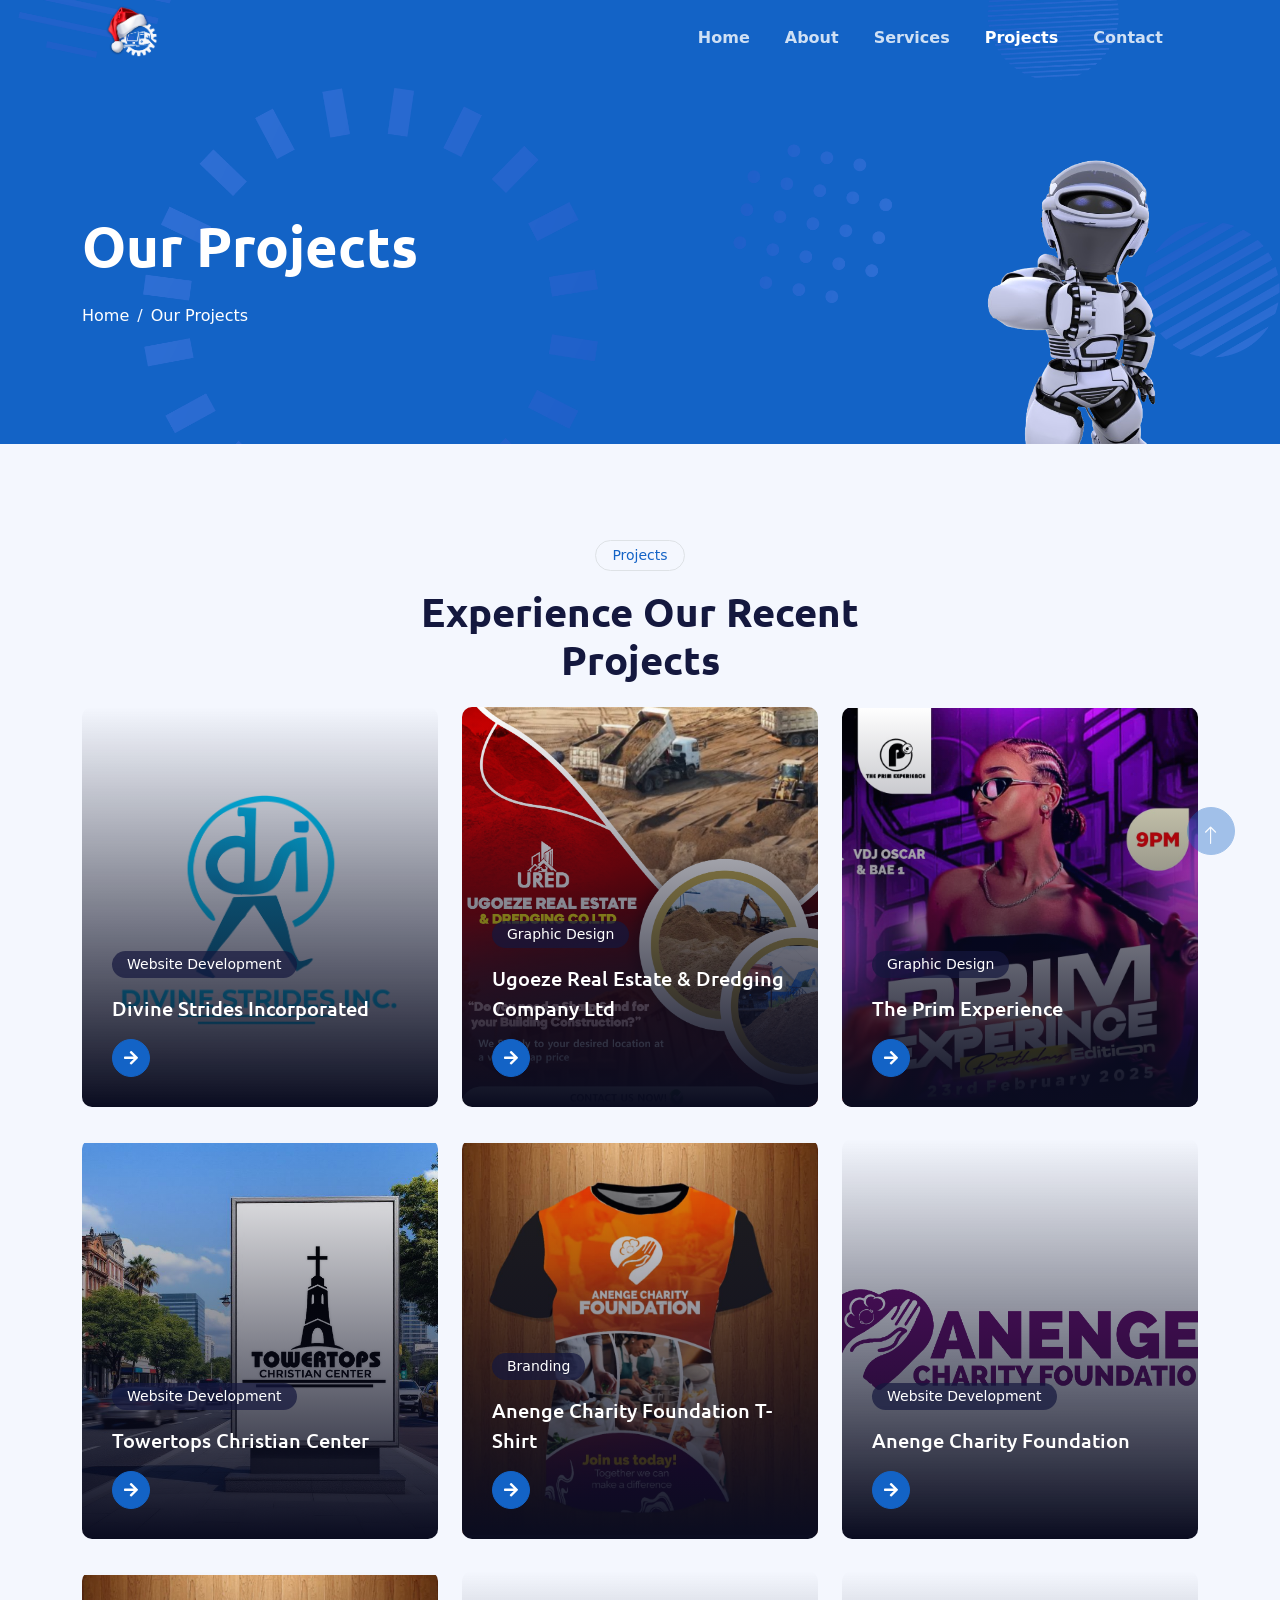
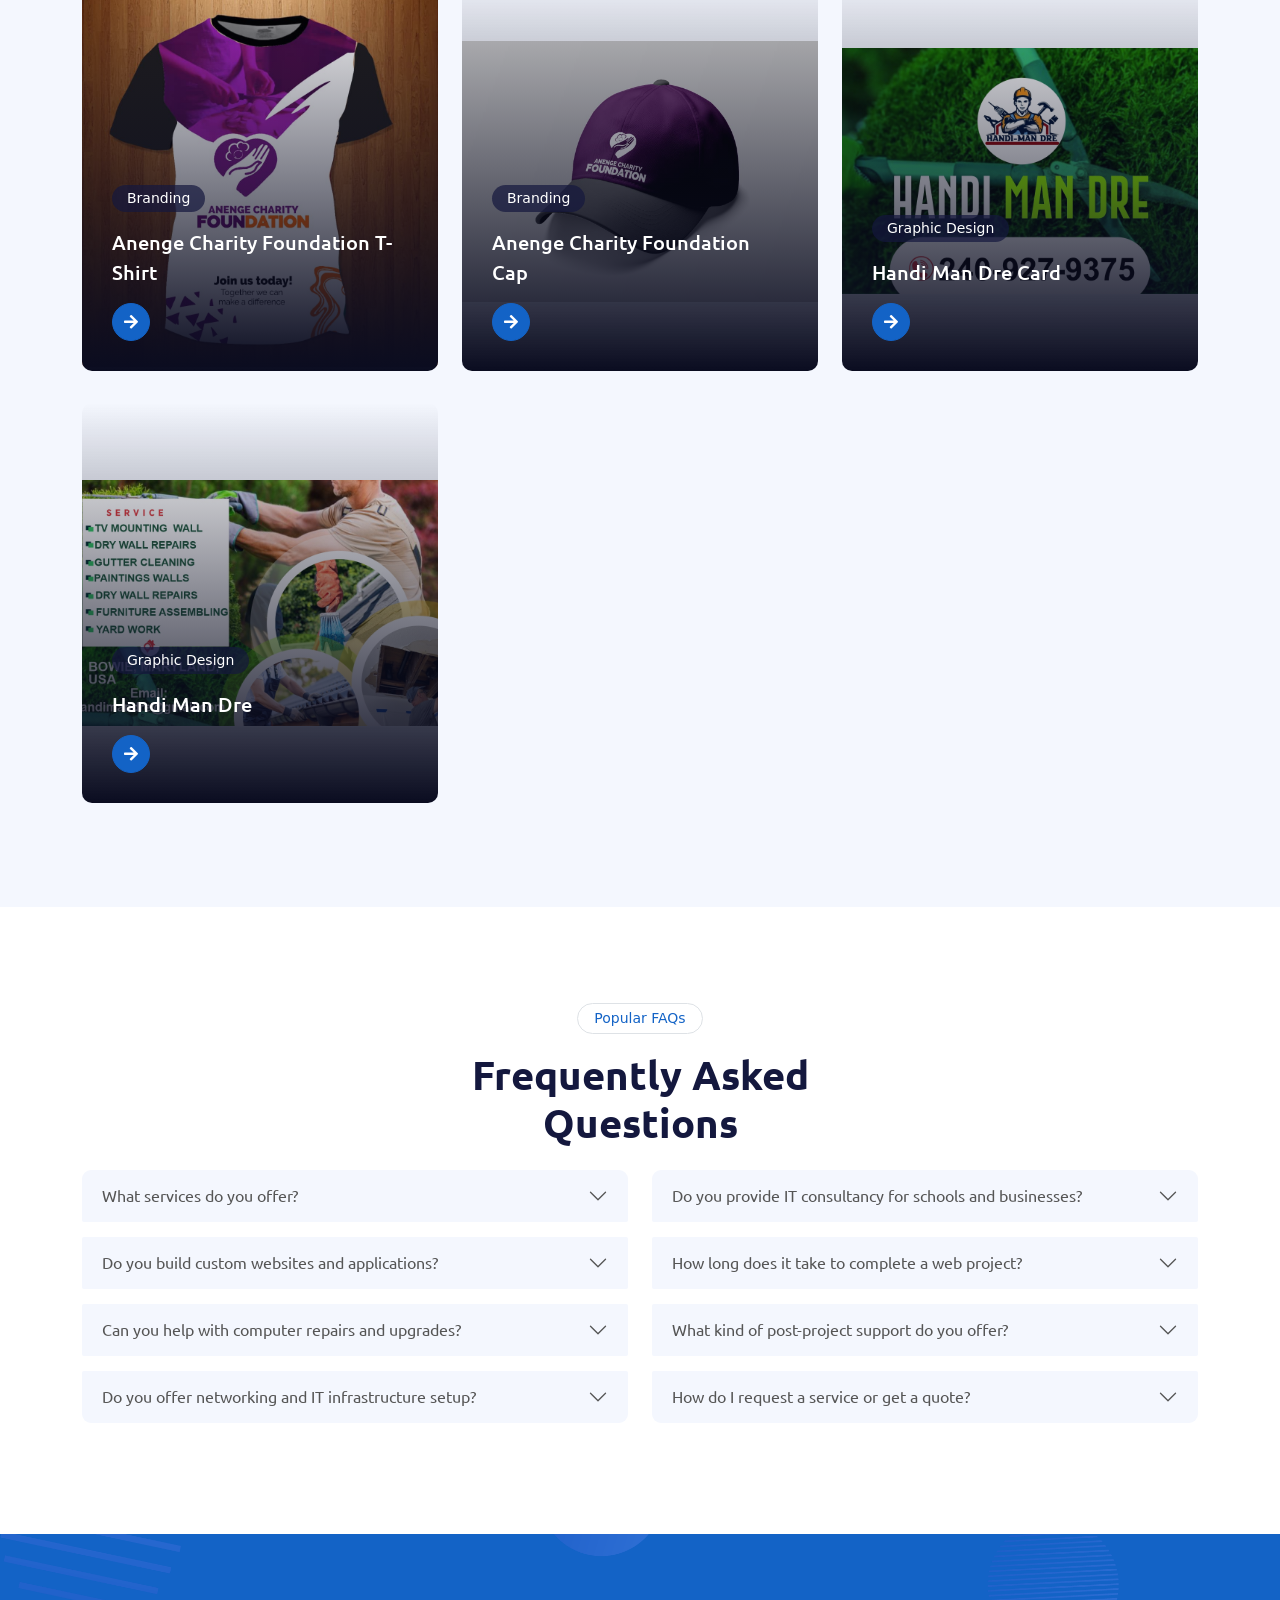
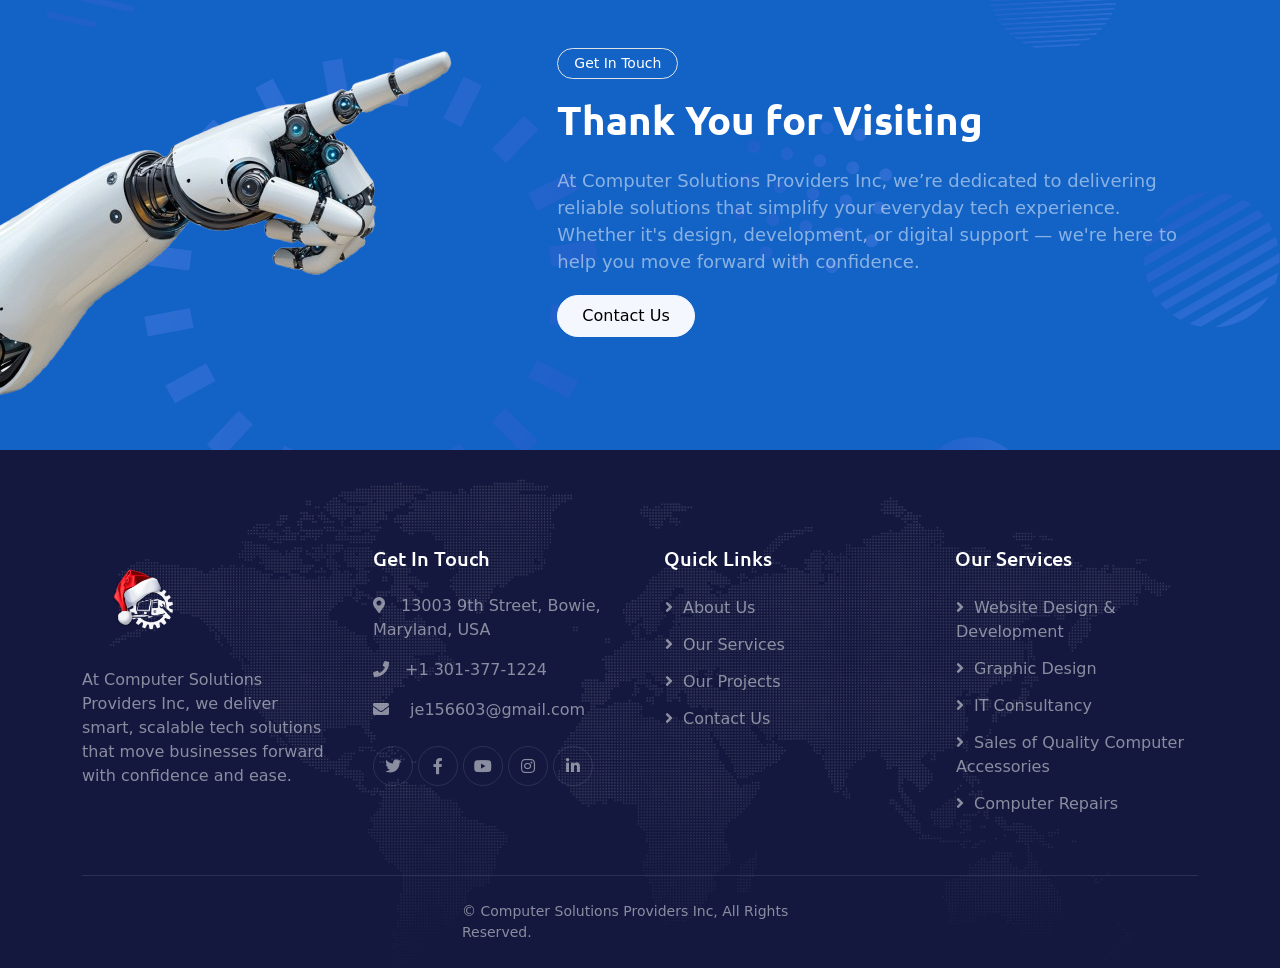
==== project.html @ eacc8f8c "Christmas Edition" ====
<!DOCTYPE html>
<html lang="en">

<head>
    <meta charset="utf-8">
    <title>Projects | Computer Solutions Providers Inc</title>
    <meta content="width=device-width, initial-scale=1.0" name="viewport">
    <meta content="" name="keywords">
    <meta content="" name="description">

    <!-- Favicon -->
    <link href="img/image1.png" rel="icon">

    <!-- Google Web Fonts -->
    <link rel="preconnect" href="https://fonts.googleapis.com">
    <link rel="preconnect" href="https://fonts.gstatic.com" crossorigin>
    <link href="https://fonts.googleapis.com/css2?family=Open+Sans:wght@400;600&family=Ubuntu:wght@500;700&display=swap"
        rel="stylesheet">

    <!-- Icon Font Stylesheet -->
    <link href="https://cdnjs.cloudflare.com/ajax/libs/font-awesome/5.10.0/css/all.min.css" rel="stylesheet">
    <link href="https://cdn.jsdelivr.net/npm/bootstrap-icons@1.4.1/font/bootstrap-icons.css" rel="stylesheet">

    <!-- Libraries Stylesheet -->
    <link href="lib/animate/animate.min.css" rel="stylesheet">
    <link href="lib/owlcarousel/assets/owl.carousel.min.css" rel="stylesheet">

    <!-- Customized Bootstrap Stylesheet -->
    <link href="css/bootstrap.min.css" rel="stylesheet">

    <!-- Template Stylesheet -->
    <link href="css/style.css" rel="stylesheet">
</head>

<body>
    <!-- Spinner Start -->
    <!-- <div id="spinner"
        class="show bg-white position-fixed translate-middle w-100 vh-100 top-50 start-50 d-flex align-items-center justify-content-center">
        <div class="spinner-grow text-primary" style="width: 3rem; height: 3rem;" role="status">
            <span class="sr-only">Loading...</span>
        </div>
    </div> -->
    <!-- Spinner End -->


    <!-- Navbar Start -->
    <div class="container-fluid sticky-top">
        <div class="container">
            <nav class="navbar navbar-expand-lg navbar-dark p-0">
                <a href="index.html" class="navbar-brand">
                    <img src="./img/image1.png" alt="">
                </a>
                <button type="button" class="navbar-toggler ms-auto me-0" data-bs-toggle="collapse"
                    data-bs-target="#navbarCollapse">
                    <span class="navbar-toggler-icon"></span>
                </button>
                <div class="collapse navbar-collapse" id="navbarCollapse">
                    <div class="navbar-nav ms-auto">
                        <a href="index.html" class="nav-item nav-link">Home</a>
                        <a href="about.html" class="nav-item nav-link">About</a>
                        <a href="service.html" class="nav-item nav-link">Services</a>
                        <a href="project.html" class="nav-item nav-link active">Projects</a>
                        <a href="contact.html" class="nav-item nav-link">Contact</a>
                    </div>
                </div>
            </nav>
        </div>
    </div>
    <!-- Navbar End -->


    <!-- Hero Start -->
    <div class="container-fluid pt-5 bg-primary hero-header">
        <div class="container pt-5">
            <div class="row g-5 pt-5">
                <div class="col-lg-6 align-self-center text-center text-lg-start mb-lg-5">
                    <h1 class="display-4 text-white mb-4 animated slideInRight">Our Projects</h1>
                    <nav aria-label="breadcrumb">
                        <ol class="breadcrumb justify-content-center justify-content-lg-start mb-0">
                            <li class="breadcrumb-item"><a class="text-white" href="#">Home</a></li>
                            <li class="breadcrumb-item text-white active" aria-current="page">Our Projects</li>
                        </ol>
                    </nav>
                </div>
                <div class="col-lg-6 align-self-end text-center text-lg-end">
                    <img class="img-fluid" src="img/robot1.png" alt="" style="max-height: 300px;">
                </div>
            </div>
        </div>
    </div>
    <!-- Hero End -->


    <!-- Case Start -->
    <div class="container-fluid bg-light py-5">
        <div class="container py-5">
            <div class="mx-auto text-center wow fadeIn" data-wow-delay="0.1s" style="max-width: 500px;">
                <div class="btn btn-sm border rounded-pill text-primary px-3 mb-3">Projects</div>
                <h1 class="mb-4">Experience Our Recent Projects</h1>
            </div>
            <div class="row g-4">
                <div class="col-lg-4 wow fadeInLeft" data-wow-delay="0.1s">
                    <div class="case-item position-relative overflow-hidden rounded mb-2">
                        <a href="https://www.divinestridesinc.org">
                            <div class="project1 project"></div>
                            <a class="case-overlay text-decoration-none" href="https://www.divinestridesinc.org">
                                <small>Website Development</small>
                                <h5 class="lh-base text-white mb-3">Divine Strides Incorporated</h5>
                                <span class="btn btn-square btn-primary"><i class="fa fa-arrow-right"></i></span>
                            </a>
                        </a>
                    </div>
                </div>
                <div class="col-lg-4 wow fadeInLeft" data-wow-delay="0.2s">
                    <div class="case-item position-relative overflow-hidden rounded mb-2">
                        <a href="img/SAVE_20250413_160943.jpg">
                            <div class="project2 project"></div>
                            <a class="case-overlay text-decoration-none" href="img/SAVE_20250413_160943.jpg">
                                <small>Graphic Design</small>
                                <h5 class="lh-base text-white mb-3">Ugoeze Real Estate & Dredging Company Ltd
                                </h5>
                                <span class="btn btn-square btn-primary"><i class="fa fa-arrow-right"></i></span>
                            </a>
                        </a>
                    </div>
                </div>
                <div class="col-lg-4 wow fadeInLeft" data-wow-delay="0.3s">
                    <div class="case-item position-relative overflow-hidden rounded mb-2">
                        <a href="img/IMG-20250206-WA0182.jpg">
                            <div class="project3 project"></div>
                            <a class="case-overlay text-decoration-none" href="img/IMG-20250206-WA0182.jpg">
                                <small>Graphic Design</small>
                                <h5 class="lh-base text-white mb-3">The Prim Experience
                                </h5>
                                <span class="btn btn-square btn-primary"><i class="fa fa-arrow-right"></i></span>
                            </a>
                        </a>
                    </div>
                </div>
                <div class="col-lg-4 wow fadeInLeft" data-wow-delay="0.1s">
                    <div class="case-item position-relative overflow-hidden rounded mb-2">
                        <a href="https://www.towertops.org">
                            <div class="project4 project"></div>
                            <a class="case-overlay text-decoration-none" href="https://www.towertops.org">
                                <small>Website Development</small>
                                <h5 class="lh-base text-white mb-3">Towertops Christian Center</h5>
                                <span class="btn btn-square btn-primary"><i class="fa fa-arrow-right"></i></span>
                            </a>
                        </a>
                    </div>
                </div>
                <div class="col-lg-4 wow fadeInLeft" data-wow-delay="0.2s">
                    <div class="case-item position-relative overflow-hidden rounded mb-2">
                        <a href="img/image4.jpeg">
                            <div class="project5 project"></div>
                            <a class="case-overlay text-decoration-none" href="img/image4.jpeg">
                                <small>Branding</small>
                                <h5 class="lh-base text-white mb-3">Anenge Charity Foundation T-Shirt
                                </h5>
                                <span class="btn btn-square btn-primary"><i class="fa fa-arrow-right"></i></span>
                            </a>
                        </a>
                    </div>
                </div>
                <div class="col-lg-4 wow fadeInLeft" data-wow-delay="0.1s">
                    <div class="case-item position-relative overflow-hidden rounded mb-2">
                        <a href="https://www.anengecharityfoundation.org">
                            <div class="project6 project"></div>
                            <a class="case-overlay text-decoration-none" href="https://www.anengecharityfoundation.org">
                                <small>Website Development</small>
                                <h5 class="lh-base text-white mb-3">Anenge Charity Foundation</h5>
                                <span class="btn btn-square btn-primary"><i class="fa fa-arrow-right"></i></span>
                            </a>
                        </a>
                    </div>
                </div>
                <div class="col-lg-4 wow fadeInLeft" data-wow-delay="0.2s">
                    <div class="case-item position-relative overflow-hidden rounded mb-2">
                        <a href="img/image5.jpeg">
                            <div class="project7 project"></div>
                            <a class="case-overlay text-decoration-none" href="img/image5.jpeg">
                                <small>Branding</small>
                                <h5 class="lh-base text-white mb-3">Anenge Charity Foundation T-Shirt
                                </h5>
                                <span class="btn btn-square btn-primary"><i class="fa fa-arrow-right"></i></span>
                            </a>
                        </a>
                    </div>
                </div>
                <div class="col-lg-4 wow fadeInLeft" data-wow-delay="0.2s">
                    <div class="case-item position-relative overflow-hidden rounded mb-2">
                        <a href="img/image2 (6).jpeg">
                            <div class="project8 project"></div>
                            <a class="case-overlay text-decoration-none" href="img/image2 (6).jpeg">
                                <small>Branding</small>
                                <h5 class="lh-base text-white mb-3">Anenge Charity Foundation Cap
                                </h5>
                                <span class="btn btn-square btn-primary"><i class="fa fa-arrow-right"></i></span>
                            </a>
                        </a>
                    </div>
                </div>
                <div class="col-lg-4 wow fadeInLeft" data-wow-delay="0.3s">
                    <div class="case-item position-relative overflow-hidden rounded mb-2">
                        <a href="img/image12.jpeg">
                            <div class="project9 project"></div>
                            <a class="case-overlay text-decoration-none" href="img/image12.jpeg">
                                <small>Graphic Design</small>
                                <h5 class="lh-base text-white mb-3">Handi Man Dre Card
                                </h5>
                                <span class="btn btn-square btn-primary"><i class="fa fa-arrow-right"></i></span>
                            </a>
                        </a>
                    </div>
                </div>
                <div class="col-lg-4 wow fadeInLeft" data-wow-delay="0.3s">
                    <div class="case-item position-relative overflow-hidden rounded mb-2">
                        <a href="img/image8.jpeg">
                            <div class="project10 project"></div>
                            <a class="case-overlay text-decoration-none" href="img/image8.jpeg">
                                <small>Graphic Design</small>
                                <h5 class="lh-base text-white mb-3">Handi Man Dre
                                </h5>
                                <span class="btn btn-square btn-primary"><i class="fa fa-arrow-right"></i></span>
                            </a>
                        </a>
                    </div>
                </div>
            </div>
        </div>
    </div>
    <!-- Case End -->


    <!-- FAQs Start -->
    <div class="container-fluid py-5">
        <div class="container py-5">
            <div class="mx-auto text-center wow fadeIn" data-wow-delay="0.1s" style="max-width: 500px;">
                <div class="btn btn-sm border rounded-pill text-primary px-3 mb-3">Popular FAQs</div>
                <h1 class="mb-4">Frequently Asked Questions</h1>
            </div>
            <div class="row">
                <div class="col-lg-6">
                    <div class="accordion" id="accordionFAQ1">
                        <div class="accordion-item wow fadeIn" data-wow-delay="0.1s">
                            <h2 class="accordion-header" id="headingOne">
                                <button class="accordion-button collapsed" type="button" data-bs-toggle="collapse"
                                    data-bs-target="#collapseOne" aria-expanded="false" aria-controls="collapseOne">
                                    What services do you offer?
                                </button>
                            </h2>
                            <div id="collapseOne" class="accordion-collapse collapse" aria-labelledby="headingOne"
                                data-bs-parent="#accordionFAQ1">
                                <div class="accordion-body">
                                    We offer a wide range of solutions including web and mobile app development, IT consultancy, networking, computer repairs, hardware upgrades, software installation, and ongoing tech support.
                                </div>
                            </div>
                        </div>
                        <div class="accordion-item wow fadeIn" data-wow-delay="0.2s">
                            <h2 class="accordion-header" id="headingTwo">
                                <button class="accordion-button collapsed" type="button" data-bs-toggle="collapse"
                                    data-bs-target="#collapseTwo" aria-expanded="false" aria-controls="collapseTwo">
                                    Do you build custom websites and applications?
                                </button>
                            </h2>
                            <div id="collapseTwo" class="accordion-collapse collapse" aria-labelledby="headingTwo"
                                data-bs-parent="#accordionFAQ1">
                                <div class="accordion-body">
                                    Yes, we specialize in developing tailor-made websites and applications based on your business goals and user needs. From e-commerce to management systems, we've got you covered.
                                </div>
                            </div>
                        </div>
                        <div class="accordion-item wow fadeIn" data-wow-delay="0.3s">
                            <h2 class="accordion-header" id="headingThree">
                                <button class="accordion-button collapsed" type="button" data-bs-toggle="collapse"
                                    data-bs-target="#collapseThree" aria-expanded="false" aria-controls="collapseThree">
                                    Can you help with computer repairs and upgrades?
                                </button>
                            </h2>
                            <div id="collapseThree" class="accordion-collapse collapse" aria-labelledby="headingThree"
                                data-bs-parent="#accordionFAQ1">
                                <div class="accordion-body">
                                    Absolutely! We diagnose and repair hardware and software issues, perform upgrades, and offer professional advice on optimizing your systems for better performance.
                                </div>
                            </div>
                        </div>
                        <div class="accordion-item wow fadeIn" data-wow-delay="0.4s">
                            <h2 class="accordion-header" id="headingFour">
                                <button class="accordion-button collapsed" type="button" data-bs-toggle="collapse"
                                    data-bs-target="#collapseFour" aria-expanded="true" aria-controls="collapseFour">
                                    Do you offer networking and IT infrastructure setup?
                                </button>
                            </h2>
                            <div id="collapseFour" class="accordion-collapse collapse" aria-labelledby="headingFour"
                                data-bs-parent="#accordionFAQ1">
                                <div class="accordion-body">
                                    Yes, we provide complete network setup and IT infrastructure services for homes, schools, and businesses — including router configuration, cabling, security, and server integration.
                                </div>
                            </div>
                        </div>
                    </div>
                </div>
                <div class="col-lg-6">
                    <div class="accordion" id="accordionFAQ2">
                        <div class="accordion-item wow fadeIn" data-wow-delay="0.5s">
                            <h2 class="accordion-header" id="headingFive">
                                <button class="accordion-button collapsed" type="button" data-bs-toggle="collapse"
                                    data-bs-target="#collapseFive" aria-expanded="false" aria-controls="collapseFive">
                                    Do you provide IT consultancy for schools and businesses?
                                </button>
                            </h2>
                            <div id="collapseFive" class="accordion-collapse collapse" aria-labelledby="headingFive"
                                data-bs-parent="#accordionFAQ2">
                                <div class="accordion-body">
                                    Yes, we work closely with institutions and businesses to assess their needs, recommend solutions, plan infrastructure, and implement cost-effective, scalable tech strategies.
                                </div>
                            </div>
                        </div>
                        <div class="accordion-item wow fadeIn" data-wow-delay="0.6s">
                            <h2 class="accordion-header" id="headingSix">
                                <button class="accordion-button collapsed" type="button" data-bs-toggle="collapse"
                                    data-bs-target="#collapseSix" aria-expanded="false" aria-controls="collapseSix">
                                    How long does it take to complete a web project?
                                </button>
                            </h2>
                            <div id="collapseSix" class="accordion-collapse collapse" aria-labelledby="headingSix"
                                data-bs-parent="#accordionFAQ2">
                                <div class="accordion-body">
                                    Depending on the scope and complexity, a typical web project takes between 2 to 4 weeks. We provide detailed timelines during the project briefing.
                                </div>
                            </div>
                        </div>
                        <div class="accordion-item wow fadeIn" data-wow-delay="0.7s">
                            <h2 class="accordion-header" id="headingSeven">
                                <button class="accordion-button collapsed" type="button" data-bs-toggle="collapse"
                                    data-bs-target="#collapseSeven" aria-expanded="false" aria-controls="collapseSeven">
                                    What kind of post-project support do you offer?
                                </button>
                            </h2>
                            <div id="collapseSeven" class="accordion-collapse collapse" aria-labelledby="headingSeven"
                                data-bs-parent="#accordionFAQ2">
                                <div class="accordion-body">
                                    We offer ongoing maintenance, updates, security checks, backups, and even training sessions to ensure your systems or websites run smoothly after delivery.
                                </div>
                            </div>
                        </div>
                        <div class="accordion-item wow fadeIn" data-wow-delay="0.8s">
                            <h2 class="accordion-header" id="headingEight">
                                <button class="accordion-button collapsed" type="button" data-bs-toggle="collapse"
                                    data-bs-target="#collapseEight" aria-expanded="false" aria-controls="collapseEight">
                                    How do I request a service or get a quote?
                                </button>
                            </h2>
                            <div id="collapseEight" class="accordion-collapse collapse" aria-labelledby="headingEight"
                                data-bs-parent="#accordionFAQ2">
                                <div class="accordion-body">
                                    You can reach us through our contact form, phone number, or visit our office. Once we understand your needs, we’ll provide a detailed quote with clear timelines and deliverables.
                                </div>
                            </div>
                        </div>
                    </div>
                </div>
            </div>
        </div>
        
    </div>
    <!-- FAQs End -->


    <!-- Newsletter Start -->
    <div class="container-fluid bg-primary newsletter py-2">
        <div class="container">
            <div class="row g-5 align-items-center">
                <div class="col-md-5 ps-lg-0 pt-5 pt-md-0 text-start wow fadeInLeft newsletter-img" data-wow-delay="0.3s">
                    <img class="img-fluid" src="img/robot-hand.png" alt="">
                </div>
                <div class="col-md-7 py-5 newsletter-text wow fadeIn" data-wow-delay="0.5s">
                    <div class="btn btn-sm border rounded-pill text-white px-3 mb-3">Get In Touch</div>
                    <h1 class="text-white mb-4">Thank You for Visiting</h1>
                    <div class="position-relative w-100 mt-3 mb-3 text-white-50">
                        <span style="font-size: 18px;">At Computer Solutions Providers Inc, we’re dedicated to delivering reliable solutions 
                            that simplify your everyday tech experience. Whether it's design, development, or digital support 
                            — we're here to help you move forward with confidence.</span>
                    </div>
                    <a href="contact.html" class="btn btn-light py-sm-2 px-sm-4 rounded-pill mt-1">Contact Us</a>
                </div>
            </div>
        </div>
    </div>
    <!-- Newsletter End -->


    <!-- Footer Start -->
    <div class="container-fluid bg-dark text-white-50 footer pt-5">
        <div class="container py-5">
            <div class="row g-5">
                <div class="col-md-6 col-lg-3 wow fadeIn" data-wow-delay="0.1s">
                    <a href="index.html" class="d-inline-block img-fluid">
                        <img src="img/image1.png" class="img-fluid w-50" alt="Company Logo">
                    </a>
                    <p class="mb-0">At Computer Solutions Providers Inc, we deliver smart, scalable tech solutions that move businesses forward with confidence and ease.</p>
                </div>
                <div class="col-md-6 col-lg-3 wow fadeIn" data-wow-delay="0.3s">
                    <h5 class="text-white mb-4">Get In Touch</h5>
                    <p><i class="fa fa-map-marker-alt me-3"></i>13003 9th Street, Bowie, Maryland, USA</p>
                    <p><i class="fa fa-phone me-3"></i>+1 301-377-1224</p>
                    <p>
                        <i class="fa fa-envelope me-3"></i>
                        <a href="mailto:je156603@gmail.com?subject=Inquiry from Website Visitor&body=Hello Computer Solutions Providers Inc,%0D%0A%0D%0AI would like to inquire about..." class="text-white-50">
                        je156603@gmail.com
                        </a>
                    </p>                  
                    <div class="d-flex pt-2">
                        <a class="btn btn-outline-light btn-social" href="#"><i class="fab fa-twitter"></i></a>
                        <a class="btn btn-outline-light btn-social" href="#"><i class="fab fa-facebook-f"></i></a>
                        <a class="btn btn-outline-light btn-social" href="#"><i class="fab fa-youtube"></i></a>
                        <a class="btn btn-outline-light btn-social" href="#"><i class="fab fa-instagram"></i></a>
                        <a class="btn btn-outline-light btn-social" href="#"><i class="fab fa-linkedin-in"></i></a>
                    </div>
                </div>
                <div class="col-md-6 col-lg-3 wow fadeIn" data-wow-delay="0.5s">
                    <h5 class="text-white mb-4">Quick Links</h5>
                    <a class="btn btn-link" href="about.html">About Us</a>
                    <a class="btn btn-link" href="service.html">Our Services</a>
                    <a class="btn btn-link" href="project.html">Our Projects</a>
                    <a class="btn btn-link" href="contact.html">Contact Us</a>
                </div>
                <div class="col-md-6 col-lg-3 wow fadeIn" data-wow-delay="0.7s">
                    <h5 class="text-white mb-4">Our Services</h5>
                    <a class="btn btn-link">Website Design & Development</a>
                    <a class="btn btn-link">Graphic Design</a>
                    <a class="btn btn-link">IT Consultancy</a>
                    <a class="btn btn-link">Sales of Quality Computer Accessories</a>
                    <a class="btn btn-link">Computer Repairs</a>                
                </div>
            </div>
        </div>
        <div class="container wow fadeIn" data-wow-delay="0.1s">
            <div class="copyright">
                <div class="row">
                    <div class="col-md-4 text-center text-md-start mb-3 mb-md-0 mx-auto">
                        &copy; <span>Computer Solutions Providers Inc, All Rights Reserved.</span>
                    </div>
                </div>
            </div>
        </div>
    </div>
    <!-- Footer End -->


    <!-- Back to Top -->
    <a href="#" class="btn btn-lg btn-primary btn-lg-square back-to-top pt-2"><i class="bi bi-arrow-up"></i></a>


    <!-- JavaScript Libraries -->
    <script src="https://ajax.googleapis.com/ajax/libs/jquery/3.6.1/jquery.min.js"></script>
    <script src="https://cdn.jsdelivr.net/npm/bootstrap@5.0.0/dist/js/bootstrap.bundle.min.js"></script>
    <script src="lib/wow/wow.min.js"></script>
    <script src="lib/easing/easing.min.js"></script>
    <script src="lib/waypoints/waypoints.min.js"></script>
    <script src="lib/counterup/counterup.min.js"></script>
    <script src="lib/owlcarousel/owl.carousel.min.js"></script>

    <!-- Template Javascript -->
    <script src="js/main.js"></script>
</body>

</html>
---- css/style.css ----
:root {
    --primary: #1363C6;
    --secondary: #15ACE1;
    --light: #F4F7FE;
    --dark: #14183E;
}

*{
    font-family: system-ui, -apple-system, BlinkMacSystemFont, 'Segoe UI', Roboto, Oxygen, Ubuntu, Cantarell, 'Open Sans', 'Helvetica Neue', sans-serif;
}

/*** Spinner ***/
#spinner {
    opacity: 0;
    visibility: hidden;
    transition: opacity .5s ease-out, visibility 0s linear .5s;
    z-index: 99999;
}

#spinner.show {
    transition: opacity .5s ease-out, visibility 0s linear 0s;
    visibility: visible;
    opacity: 1;
}

.back-to-top {
    position: fixed;
    display: none;
    right: 45px;
    bottom: 45px;
    z-index: 99;
}


/*** Heading ***/
h1,
h2,
h3,
.fw-bold {
    font-weight: 700 !important;
}

h4,
h5,
h6,
.fw-medium {
    font-weight: 500 !important;
}


/*** Button ***/
.btn {
    font-weight: 500;
    transition: .5s;
}

.btn-square {
    width: 38px;
    height: 38px;
}

.btn-sm-square {
    width: 32px;
    height: 32px;
}

.btn-lg-square {
    width: 48px;
    height: 48px;
}

.btn-square,
.btn-sm-square,
.btn-lg-square {
    padding: 0;
    display: flex;
    align-items: center;
    justify-content: center;
    font-weight: normal;
    border-radius: 50px;
}


/*** Navbar ***/
.sticky-top {
    top: -150px;
    transition: .5s;
}

.navbar {
    padding: 11px 0 !important;
    height: 75px;
}
.navbar img{
    width: 100%;
    max-width: 100px;
}

.navbar .navbar-nav .nav-link {
    margin-right: 35px;
    padding: 0;
    color: rgba(255, 255, 255, .8);
    font-weight: 550;
    outline: none;
}

.navbar .navbar-nav .nav-link:hover{
    color: rgb(255, 229, 81);
}
.navbar .navbar-nav .nav-link.active {
    color: rgba(255, 255, 255, 1);
}

.navbar .dropdown-toggle::after {
    border: none;
    content: "\f107";
    font-family: "Font Awesome 5 Free";
    font-weight: 900;
    vertical-align: middle;
    margin-left: 8px;
}

@media (max-width: 991.98px) {
    .navbar .navbar-nav {
        padding: 0 15px;
        background: var(--primary);
    }

    .navbar .navbar-nav .nav-link  {
        margin-right: 0;
        padding: 10px 0;
    }
    
}
@media (max-width: 600px){
    .newsletter .newsletter-img{
        display: none;
    }
    .footer img{
        width: 200px;
    }
}
@media (min-width: 992px) {
    .navbar .nav-item .dropdown-menu {
        display: block;
        border: none;
        margin-top: 0;
        top: 150%;
        opacity: 0;
        visibility: hidden;
        transition: .5s;
    }

    .navbar .nav-item:hover .dropdown-menu {
        top: 100%;
        visibility: visible;
        transition: .5s;
        opacity: 1;
    }
}


/*** Hero Header ***/
.hero-header {
    margin-top: -75px;
    background: url(../img/bg-hero.png) center center no-repeat;
    background-size: cover;
}

.hero-header .breadcrumb-item+.breadcrumb-item::before {
    color: var(--light);
}


/*** Section Title ***/
.section-title::before {
    position: absolute;
    content: "";
    width: 45px;
    height: 4px;
    bottom: 0;
    left: 0;
    background: var(--dark);
}

.section-title::after {
    position: absolute;
    content: "";
    width: 4px;
    height: 4px;
    bottom: 0;
    left: 50px;
    background: var(--dark);
}

.section-title.text-center::before {
    left: 50%;
    margin-left: -25px;
}

.section-title.text-center::after {
    left: 50%;
    margin-left: 25px;
}

.section-title h6::before,
.section-title h6::after {
    position: absolute;
    content: "";
    width: 10px;
    height: 10px;
    top: 2px;
    left: 0;
    background: rgba(33, 66, 177, .5);
}

.section-title h6::after {
    top: 5px;
    left: 3px;
}


/*** About ***/
.about-img {
    position: relative;
    overflow: hidden;
}

.about-img::after {
    position: absolute;
    content: "";
    width: 100%;
    height: 100%;
    top: 0;
    left: 0;
    background: url(../img/bg-about-img.png) top left no-repeat;
    background-size: contain;
}
.award-img{
    
}

/*** Service ***/
.service-item {
    position: relative;
    padding: 45px 30px;
    background: #FFFFFF;
    transition: .5s;
}

.service-item:hover {
    background: var(--primary);
}

.service-item .service-icon {
    margin: 0 auto 20px auto;
    width: 90px;
    height: 90px;
    color: var(--primary);
    background: var(--light);
    transition: .5s;
}

.service-item:hover .service-icon {
    background: #FFFFFF;
}

.service-item h5,
.service-item p {
    transition: .5s;
}

.service-item:hover h5,
.service-item:hover p {
    color: #FFFFFF;
}

.service-item a.btn {
    position: relative;
    display: flex;
    color: var(--primary);
    transition: .5s;
    z-index: 1;
}

.service-item:hover a.btn {
    color: var(--primary);
}

.service-item a.btn::before {
    position: absolute;
    content: "";
    width: 35px;
    height: 35px;
    top: 0;
    left: 0;
    border-radius: 35px;
    background: var(--light);
    transition: .5s;
    z-index: -1;
}

.service-item:hover a.btn::before {
    width: 100%;
    background: var(--light);
}


/*** Feature ***/
.feature {
    background: url(../img/bg-hero.png) center center no-repeat;
    background-size: cover;
}


/*** Newsletter ***/
.newsletter {
    background: url(../img/bg-hero.png) center center no-repeat;
    background-size: cover;
}

@media (min-width: 992px) {
    .newsletter .container {
        max-width: 100% !important;
    }

    .newsletter .newsletter-text  {
        padding-right: calc(((100% - 960px) / 2) + .75rem);
    }
}

@media (min-width: 1200px) {
    .newsletter .newsletter-text  {
        padding-right: calc(((100% - 1140px) / 2) + .75rem);
    }
}

@media (min-width: 1400px) {
    .newsletter .newsletter-text  {
        padding-right: calc(((100% - 1320px) / 2) + .75rem);
    }
}


/*** Case Study ***/
.case-item img {
    transition: .5s;
}
  
.case-item:hover img {
    transform: scale(1.2);
}
.project{
    transition: all 0.5s ease-in-out;
}
.case-item:hover .project{
    background-size: 120% !important;
}
.project1{
    height: 25rem;
    width: 100%;
    background-image: url(../img/divine-strides.png);
    background-size: 110% !important;
    background-repeat: no-repeat !important;
    background-position: center;
}
.project2{
    height: 25rem;
    width: 100%;
    background-image: url(../img/SAVE_20250413_160943.jpg);
    background-size: 110% !important;
    background-repeat: no-repeat !important;
    background-position: center;
}
.project3{
    height: 25rem;
    width: 100%;
    background-image: url(../img/IMG-20250206-WA0182.jpg);
    background-size: 110% !important;
    background-repeat: no-repeat !important;
    background-position: center;
}
.project3{
    height: 25rem;
    width: 100%;
    background-image: url(../img/IMG-20250206-WA0182.jpg);
    background-size: 110% !important;
    background-repeat: no-repeat !important;
    background-position: center;
}
.project4{
    height: 25rem;
    width: 100%;
    background-image: url(../img/image9.jpeg);
    background-size: 110% !important;
    background-repeat: no-repeat !important;
    background-position: center;
}
.project5{
    height: 25rem;
    width: 100%;
    background-image: url(../img/image4.jpeg);
    background-size: 110% !important;
    background-repeat: no-repeat !important;
    background-position: center;
}
.project6{
    height: 25rem;
    width: 100%;
    background-image: url(../img/anenge-logo.png);
    background-size: 110% !important;
    background-repeat: no-repeat !important;
    background-position: center;
}
.project7{
    height: 25rem;
    width: 100%;
    background-image: url(../img/image5.jpeg);
    background-size: 110% !important;
    background-repeat: no-repeat !important;
    background-position: center;
}
.project8{
    height: 25rem;
    width: 100%;
    background-image: url(../img/image3\ \(2\).jpeg);
    background-size: 110% !important;
    background-repeat: no-repeat !important;
    background-position: center;
}
.project9{
    height: 25rem;
    width: 100%;
    background-image: url(../img/image12.jpeg);
    background-size: 110% !important;
    background-repeat: no-repeat !important;
    background-position: center;
}
.project10{
    height: 25rem;
    width: 100%;
    background-image: url(../img/image8.jpeg);
    background-size: 110% !important;
    background-repeat: no-repeat !important;
    background-position: center;
}
.case-item:hover .case-overlay{
    height: 60%;
}
.case-overlay {
    position: absolute;
    padding: 30px;
    width: 100%;
    height: 100%;
    bottom: 0;
    left: 0;
    display: flex;
    flex-direction: column;
    align-items: flex-start;
    justify-content: flex-end;
    background: linear-gradient(to bottom, rgba(20, 24, 62, 0), #0a0c20);
    z-index: 1;
    transition: 0.5s;
}
.case-overlay small {
    display: inline-block;
    padding: 3px 15px;
    color: #FFFFFF;
    background: rgba(20, 24, 62, .7);
    border-radius: 25px;
    margin-bottom: 15px;
}
.case-overlay span.btn:hover {
    color: var(--primary);
    background: #FFFFFF;
    border-color: #FFFFFF;
}


/* .project1{
    height: 25rem;
    width: 100%;
    background-image: url(../img/divine-strides.png);
    background-size: 110% !important;
    background-repeat: no-repeat !important;
    background-position: center;
} */
.other{
    height: 55dvh;
}
.other:hover .service1{
    background-size: 110% !important;
}
.other:hover .service2{
    background-size: 120% !important;
}
.other:hover .service3{
    background-size: 110% !important;
}
.other:hover .serve{
    color: #1363C6 !important;
}
.service1{
    height: 60%;
    width: 100%;
    transition: .5s;
    background-image: url(../img/learn.jpeg);
    background-size: 100% !important;
    background-position: top center;
}
.service2{
    height: 60%;
    width: 100%;
    transition: .5s;
    background-image: url(../img/laptop1.jpg);
    background-size: 110% !important;
    background-position: top center;
}
.service3{
    height: 60%;
    width: 100%;
    transition: .5s;
    background-image: url(../img/proposal-writing.jpg);
    background-size: 100% !important;
    background-position: top center;
}
@media (max-width: 400px){
    .service1{
        background-size: 125% !important;
        background-repeat: no-repeat;
    }
    .service2{
        background-size: 125% !important;
        background-repeat: no-repeat;
    }
    .service3{
        background-size: 125% !important;
        background-repeat: no-repeat;
    }
    .other:hover .service1{
        background-size: 135% !important;
    }
    .other:hover .service2{
        background-size: 135% !important;
    }
    .other:hover .service3{
        background-size: 135% !important;
    }
}

/*** FAQs ***/
.accordion .accordion-item {
    border: none;
    margin-bottom: 15px;
}

.accordion .accordion-button {
    background: var(--light);
    border-radius: 2px;
}

.accordion .accordion-button:not(.collapsed) {
    color: #FFFFFF;
    background: var(--primary);
    box-shadow: none;
}

.accordion .accordion-button:not(.collapsed)::after {
    background-image: url("data:image/svg+xml,%3csvg xmlns='http://www.w3.org/2000/svg' viewBox='0 0 16 16' fill='%23fff'%3e%3cpath fill-rule='evenodd' d='M1.646 4.646a.5.5 0 0 1 .708 0L8 10.293l5.646-5.647a.5.5 0 0 1 .708.708l-6 6a.5.5 0 0 1-.708 0l-6-6a.5.5 0 0 1 0-.708z'/%3e%3c/svg%3e");
}

.accordion .accordion-body {
    padding: 15px 0 0 0;
}


/*** Testimonial ***/
.testimonial-carousel {
    position: relative;
}

.testimonial-carousel .owl-nav {
    position: absolute;
    width: 40px;
    height: 100%;
    top: calc(50% - 50px);
    left: -21px;
    display: flex;
    flex-direction: column;
    align-items: center;
}

.testimonial-carousel .owl-nav .owl-prev,
.testimonial-carousel .owl-nav .owl-next {
    margin: 5px 0;
    width: 40px;
    height: 40px;
    display: flex;
    align-items: center;
    justify-content: center;
    color: var(--primary);
    background: #FFFFFF;
    border: 1px solid var(--primary);
    border-radius: 40px;
    font-size: 18px;
    transition: .5s;
}

.testimonial-carousel .owl-nav .owl-prev:hover,
.testimonial-carousel .owl-nav .owl-next:hover {
    background: var(--primary);
    color: #FFFFFF;
}

.testimonial-carousel .owl-dots {
    margin-top: 35px;
    margin-left: 3rem;
}

.testimonial-carousel .owl-dot {
    position: relative;
    display: inline-block;
    margin-right: 10px;
    width: 15px;
    height: 15px;
    background: #FFFFFF;
    border: 1px solid var(--primary);
    border-radius: 15px;
    transition: .5s;
}

.testimonial-carousel .owl-dot.active {
    width: 30px;
    background: var(--primary);
}


/*** Team ***/
.team-item {
    transition: .5s;
    border: 1px solid transparent;
    transition: .5s;
}

.team-item:hover {

    border-color: var(--primary);
}


/*** Footer ***/
.footer {
    background: url(../img/footer.png) center center no-repeat;
    background-size: contain;
}

.footer .btn.btn-social {
    margin-right: 5px;
    width: 40px;
    height: 40px;
    display: flex;
    align-items: center;
    justify-content: center;
    color: rgba(255,255,255,.5);
    border: 1px solid rgba(256, 256, 256, .1);
    border-radius: 40px;
    transition: .3s;
}

.footer .btn.btn-social:hover {
    color: var(--primary);
}

.footer .btn.btn-link {
    display: block;
    margin-bottom: 10px;
    padding: 0;
    text-align: left;
    color: rgba(255,255,255,.5);
    font-weight: normal;
    transition: .3s;
}

.footer .btn.btn-link:hover {
    color: #FFFFFF;
}

.footer .btn.btn-link::before {
    position: relative;
    content: "\f105";
    font-family: "Font Awesome 5 Free";
    font-weight: 900;
    margin-right: 10px;
}

.footer .btn.btn-link:hover {
    letter-spacing: 1px;
    box-shadow: none;
}

.footer .copyright {
    padding: 25px 0;
    font-size: 14px;
    border-top: 1px solid rgba(256, 256, 256, .1);
}

.footer .copyright a {
    color: rgba(255,255,255,.5);
}

.footer .copyright a:hover {
    color: #FFFFFF;
}

.footer .footer-menu a {
    margin-right: 15px;
    padding-right: 15px;
    border-right: 1px solid rgba(255, 255, 255, .1);
}

.footer .footer-menu a:last-child {
    margin-right: 0;
    padding-right: 0;
    border-right: none;
}
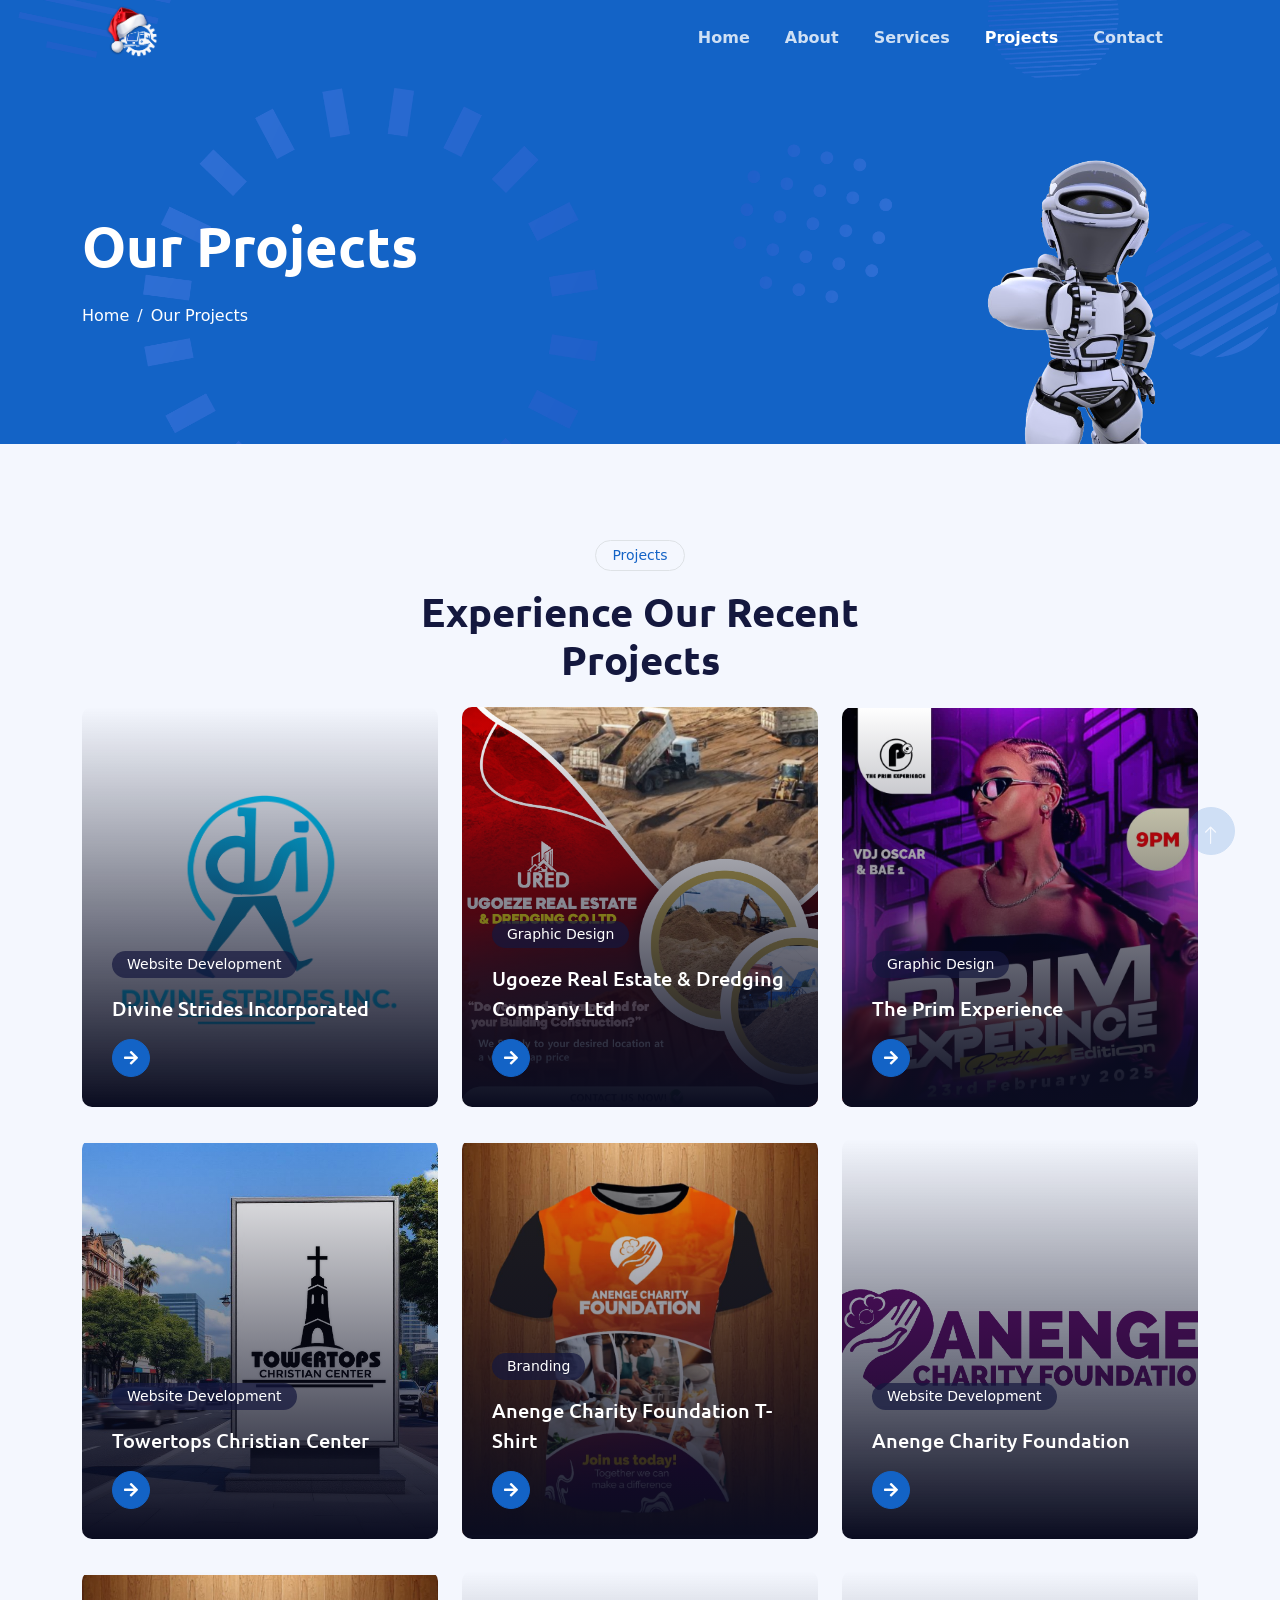
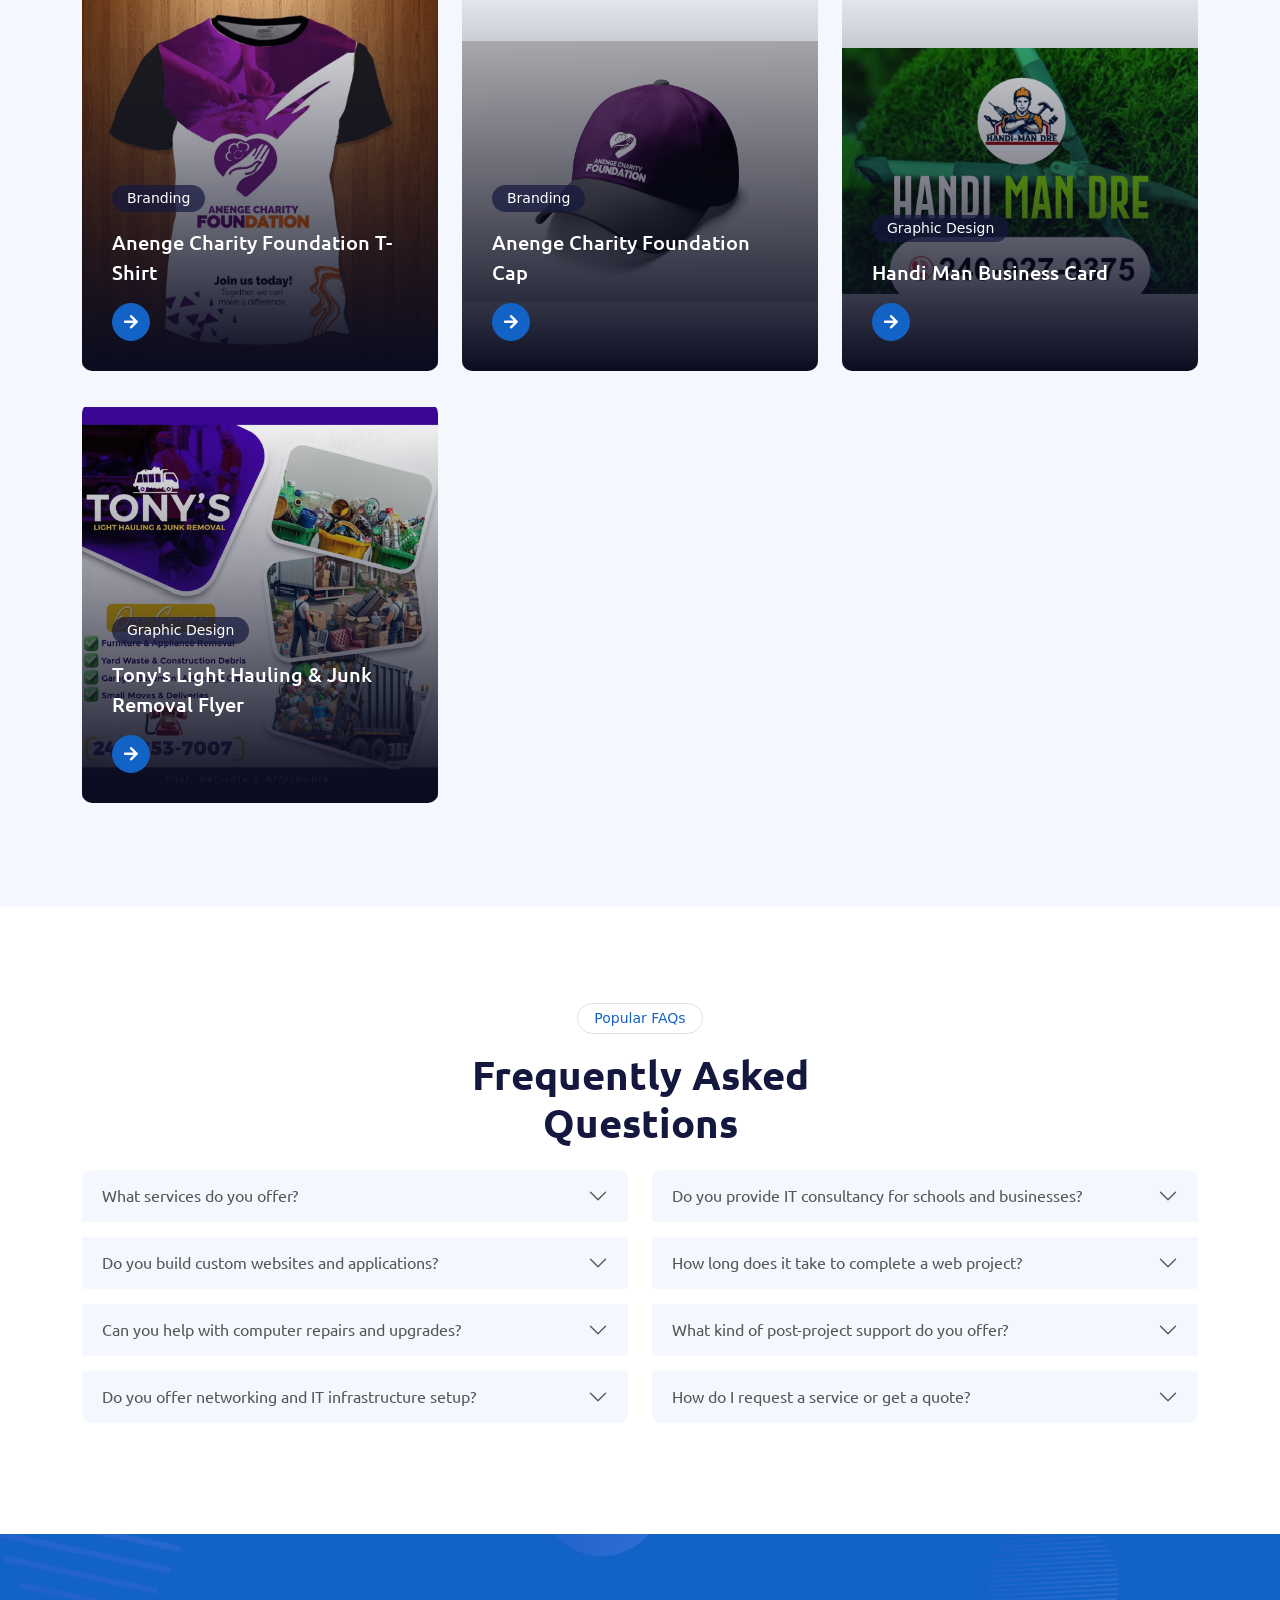
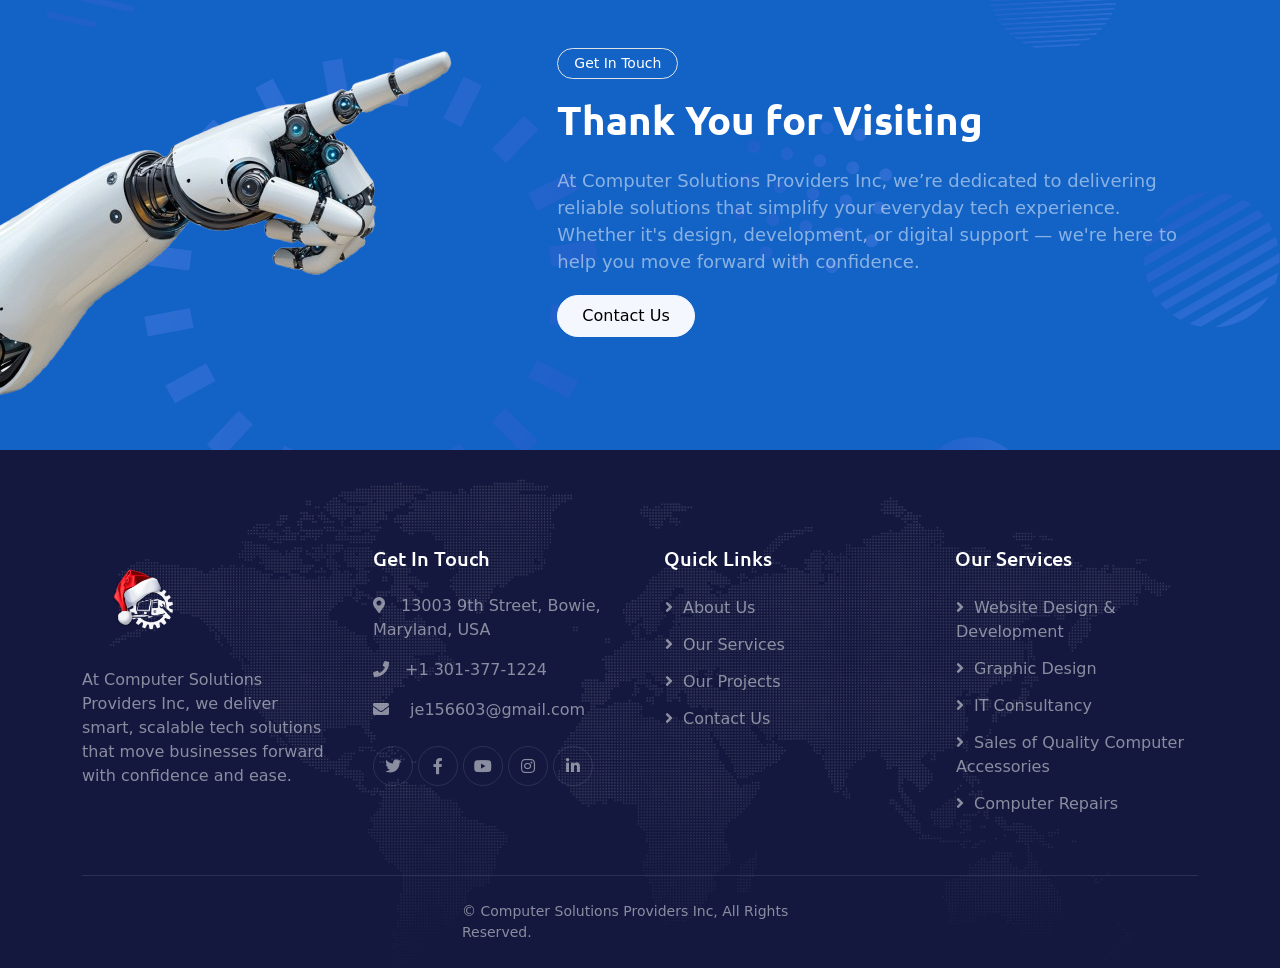
==== commit ce218a8f: "Christmas Edition 2" ====
--- a/project.html
+++ b/project.html
@@ -206,7 +206,7 @@
                             <div class="project9 project"></div>
                             <a class="case-overlay text-decoration-none" href="img/image12.jpeg">
                                 <small>Graphic Design</small>
-                                <h5 class="lh-base text-white mb-3">Handi Man Dre Card
+                                <h5 class="lh-base text-white mb-3">Handi Man Business Card
                                 </h5>
                                 <span class="btn btn-square btn-primary"><i class="fa fa-arrow-right"></i></span>
                             </a>
@@ -215,11 +215,11 @@
                 </div>
                 <div class="col-lg-4 wow fadeInLeft" data-wow-delay="0.3s">
                     <div class="case-item position-relative overflow-hidden rounded mb-2">
-                        <a href="img/image8.jpeg">
+                        <a href="img/tony.jpeg">
                             <div class="project10 project"></div>
-                            <a class="case-overlay text-decoration-none" href="img/image8.jpeg">
+                            <a class="case-overlay text-decoration-none" href="img/tony.jpeg">
                                 <small>Graphic Design</small>
-                                <h5 class="lh-base text-white mb-3">Handi Man Dre
+                                <h5 class="lh-base text-white mb-3">Tony's Light Hauling & Junk Removal Flyer
                                 </h5>
                                 <span class="btn btn-square btn-primary"><i class="fa fa-arrow-right"></i></span>
                             </a>
--- a/css/style.css
+++ b/css/style.css
@@ -95,7 +95,12 @@
     width: 100%;
     max-width: 100px;
 }
-
+@media screen and (max-width: 991px) {
+    .navbar{
+        height: 100px;
+        padding: 0px 0 20px !important;
+    }
+}
 .navbar .navbar-nav .nav-link {
     margin-right: 35px;
     padding: 0;
@@ -439,7 +444,7 @@
 .project10{
     height: 25rem;
     width: 100%;
-    background-image: url(../img/image8.jpeg);
+    background-image: url(../img/tony.jpeg);
     background-size: 110% !important;
     background-repeat: no-repeat !important;
     background-position: center;
